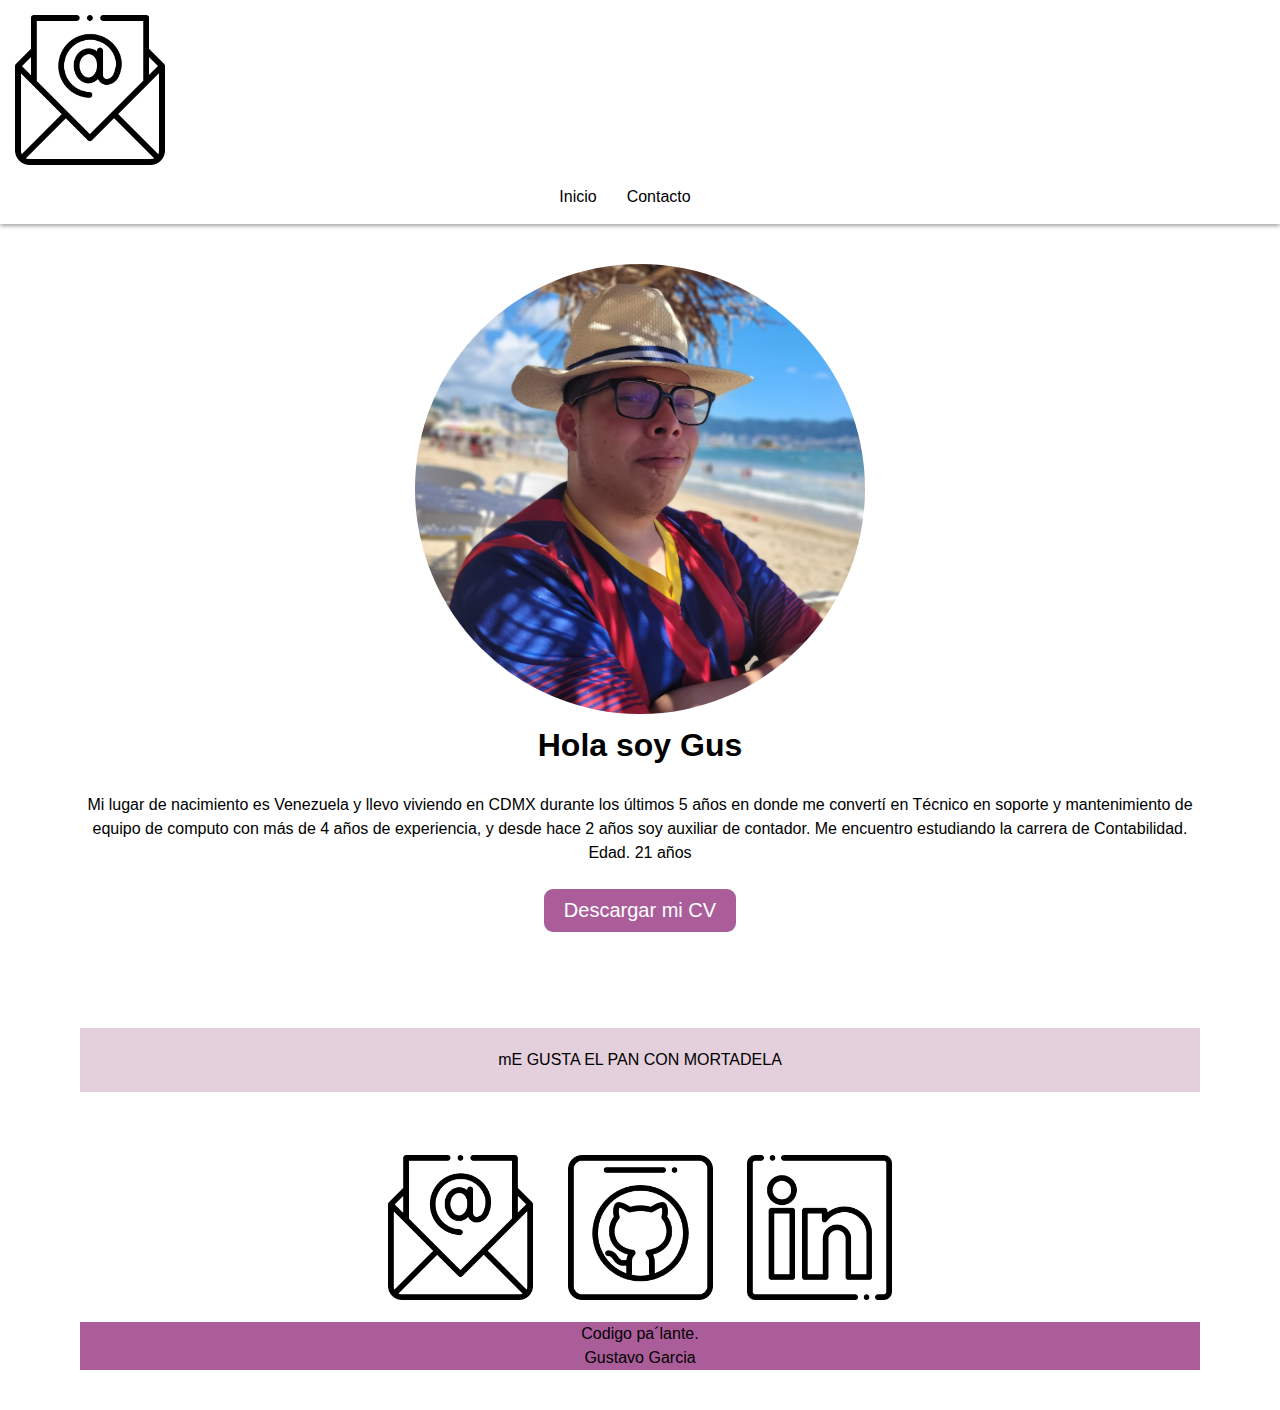
==== index.html @ 8ebb73d3 "mensaje del comit" ====
<!DOCTYPE html>
<html lang="es">
<head>
    <meta charset="UTF-8">
    <meta http-equiv="X-UA-Compatible" content="IE=edge">
    <meta name="viewport" content="width=device-width, initial-scale=1.0">
    <title>Gustavo Gabriel Garcia Gutierrez</title>

    <!-- CSS -->
    <link rel="stylesheet" href="css/styles.css">
    <!-- CSS -->
</head>

<body>
    <header>
        <nav>
        <img src="img/mail.png" alt="xd">
        <ul>
        <li><a href="">Inicio</a></li>
        <li><a href="">Contacto</a> </li>
        </ul>
    </nav>        
</header>

<main>
    <section>
    <img class="Circular"
    src="img/imagen.jpg" alt="No se encuentra la imagen">
<br>

    <h1>Hola soy Gus</h1><br>
    <p>Mi lugar de nacimiento es Venezuela y llevo viviendo en CDMX durante los últimos 5 años en donde me convertí en Técnico en soporte y mantenimiento de equipo de computo con más de 4 años de experiencia, y desde hace 2 años soy auxiliar de contador. Me encuentro estudiando la carrera de Contabilidad.
        Edad. 21 años</p>
    
<br>
    
        <form action="">
            <button type="download">Descargar mi CV</button>
        </form>
        <br><br><br><br>
        <article>
            mE GUSTA EL PAN CON MORTADELA

        </article>
        <br><br>

        <a href="mailto:gusravo26@gmail.com"><img class="Logo"
        src="img/mail.png" alt="No se encuentra"></a>

        <img class="Logo"
        src="img/github.png" alt="No se encuentra">

        <img class="Logo"src="img/linkedin.png" alt="No se encuentra">
    </section>
<footer>

Codigo pa´lante. <br>
Gustavo Garcia


</footer>

</main>


    <!-- La estructura básica y la vinculación con CSS estan listas. A codear! 💪  -->
    <!-- En este archivo escriban su HTML -->

</body>
</html>
---- css/styles.css ----
/* En este archivo escriban su CSS */

/* Fonts */
/* Importar aquí la font */

body{
    font-family: 'Dosis', sans-serif;
    margin: 0;
    line-height: 1.5;
    
}


/* Aquí les dejamos como ayuda este "reset" en el cual ajustamos algunas propiedades
*  cuyos valores asigna por defecto el navegador.
*/

/* Reset */
* {
    box-sizing: border-box;
    margin: 0;
    padding: 0;
    /* Para que el scrolleo en la one page sea suave */
    scroll-behavior: smooth;
}

/* Para quitar los puntos a los items de listas */
ul {
    list-style: none;
}

header{

    background-color: white;
    box-sizing: border-box;
    padding: 15px;
    box-shadow: 0 2px 4px rgb(163, 163, 163);
    }

    header img{
        max-width: 40%;
        height: 150px;
        display: block;
        margin-bottom: 20px;
    }

header ul{
    display: flex;
    flex-direction: row;
    text-align: center;
    justify-content: center;
    list-style: none;
    margin: 0;
    padding: 0;
    }
   
header li{
    margin-right: 30px;
    }

/* Para que los enlaces hereden el color de texto y no tengan subrayado */
a {
    text-decoration: none;
    color: inherit;
}

/* Este max-width es para que el contenido no se "estire" demasiado hacia los costados y
*  el margin: auto; para tenerlo centrado fácilmente ;)
*/
main {
    max-width: 1200px;
    margin: auto;
    justify-content: center;
    align-items: center;
    text-align: center;
    padding: 40px;
}

#{

}
.Circular {
    border-radius: 50%;
    height: 450px;
    width: 450px;
}

button[type="download"]{
    background-color: #ab5d9a ;
    color: white;
    border: none;
    padding: 10px 20px;
    border-radius: 9px;
    font-size: 20px;
    cursor: pointer;
}
button[type="download"]:hover{
   background-color: #ab5d9a;
   border-radius: 12px; 
 }

article{
    background-color: #e4cfdc ;
    box-sizing: border-box;
    padding: 20px; 
   }
.Logo {
    height: 175px;
    width: 175px;
    padding: 15px;


}
   footer{
background-color:  #ab5d9a;
justify-content: center;
text-align: center; 
   }



/* Recomendaciones! 
*  - Comenzar desde lo más general y luego ir hacia lo mas específico, asignando primero
*    "estilos generales". Una buena idea sería comenzar por el <body> ;)
*
*  - Recuerden que queremos evitar "repetir código", en CSS usando la cualidad de la herencia
*    podemos setear ciertas propiedades en un elemento padre y dejar que sean heredadas (por ejemplo: font-size)
*
*  - Nadie sabe todas las propiedades CSS de memoria, si no saben como hacer algo no lo recuerdan, la respuesta
*    pueden encontrarla buscando en la web algo como "CSS como hacer ... " o "propiedad css para hacer ..."
*
*  - Usen mucho las herramientas para desarrolladores del navegador para ir
*    probando el CSS que escriben, resolver dudas y problemas.
*
*  - Paciencia, resiliencia y creatividad! No se desanimen, las primeras experiencias maquetando con HTML y CSS
*    pueden ser frustrantes, pero estas habilidades se van desarrollando con la experiencia, es como aprender
*    un trabajo manual, hacer una artesanía, tocar un instrumento musical... la práctica es todo!
*/
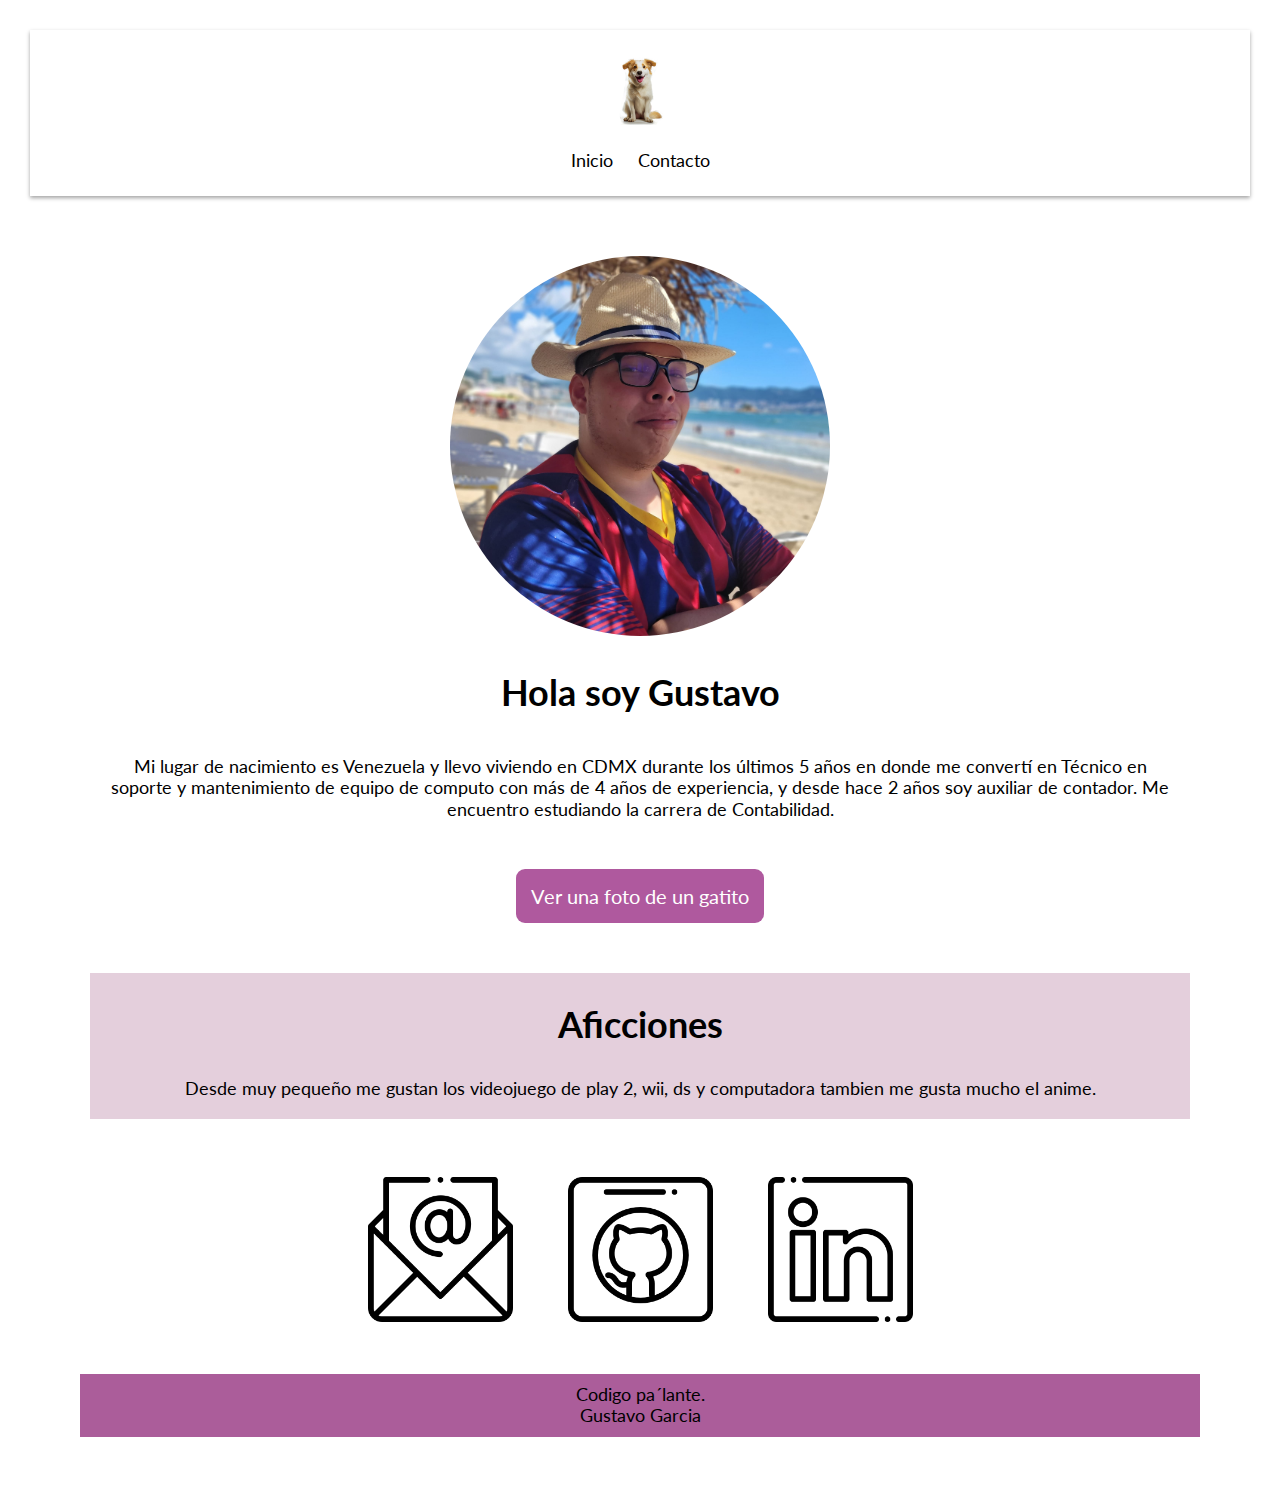
==== commit d7c7be3a: "Actualizacion v1" ====
--- a/index.html
+++ b/index.html
@@ -13,45 +13,53 @@
 
 <body>
     <header>
-        <nav>
-        <img src="img/mail.png" alt="xd">
-        <ul>
-        <li><a href="">Inicio</a></li>
-        <li><a href="">Contacto</a> </li>
-        </ul>
-    </nav>        
+        <img 
+        src="img/perro.png" alt="xd"><br>
+        
+        <nav>  
+        <a href="#Soy gus">Inicio</a>
+        <a href="#Contacto">Contacto</a> 
+    </nav>  
+           
 </header>
 
 <main>
     <section>
     <img class="Circular"
     src="img/imagen.jpg" alt="No se encuentra la imagen">
+   
 <br>
 
-    <h1>Hola soy Gus</h1><br>
+<div id="Soy gus">
+    <h1>Hola soy Gustavo </h1><br>
     <p>Mi lugar de nacimiento es Venezuela y llevo viviendo en CDMX durante los últimos 5 años en donde me convertí en Técnico en soporte y mantenimiento de equipo de computo con más de 4 años de experiencia, y desde hace 2 años soy auxiliar de contador. Me encuentro estudiando la carrera de Contabilidad.
-        Edad. 21 años</p>
+    </p></div>
     
-<br>
+<br><br>
     
-        <form action="">
-            <button type="download">Descargar mi CV</button>
-        </form>
+
+ <a class="Descarga"
+   href="https://www.mediafire.com/view/siqb8j37e2kr9wb/gatito.jpg/file">Ver una foto de un gatito</a>
+        
         <br><br><br><br>
-        <article>
-            mE GUSTA EL PAN CON MORTADELA
+        
+            <article id="Contacto">
+           <h1>Aficciones</h1><br>
+           Desde muy pequeño me gustan los videojuego de play 2, wii, ds y computadora tambien me gusta mucho el anime. 
 
         </article>
         <br><br>
 
-        <a href="mailto:gusravo26@gmail.com"><img class="Logo"
+        <a href="mailto:gusravo26@gmail.com"><img class="Logos"
         src="img/mail.png" alt="No se encuentra"></a>
 
-        <img class="Logo"
-        src="img/github.png" alt="No se encuentra">
+        <a href="https://github.com/mrcodigo24/mi-proyecto"><img class="Logos"
+            src="img/github.png" alt="No se encuentra"></a>
 
-        <img class="Logo"src="img/linkedin.png" alt="No se encuentra">
-    </section>
+        <a href="https://www.linkedin.com/in/gustavo-garcia-4ba86413b/"><img class="Logos"
+            src="img/linkedin.png" alt="No se encuentra"></a>
+    </section><br>
+
 <footer>
 
 Codigo pa´lante. <br>
--- a/css/styles.css
+++ b/css/styles.css
@@ -1,12 +1,16 @@
 /* En este archivo escriban su CSS */
+
+@import url('https://fonts.googleapis.com/css2?family=Lato:wght@400;700&display=swap');
 
 /* Fonts */
 /* Importar aquí la font */
 
 body{
-    font-family: 'Dosis', sans-serif;
+    font-family: 'Lato', sans-serif;
     margin: 0;
-    line-height: 1.5;
+    line-height: 1.2;
+    font-size: 18px;
+    padding: 20px;
     
 }
 
@@ -19,7 +23,7 @@
 * {
     box-sizing: border-box;
     margin: 0;
-    padding: 0;
+    padding: 10px;
     /* Para que el scrolleo en la one page sea suave */
     scroll-behavior: smooth;
 }
@@ -30,18 +34,21 @@
 }
 
 header{
-
+    size: 90px;
     background-color: white;
     box-sizing: border-box;
     padding: 15px;
     box-shadow: 0 2px 4px rgb(163, 163, 163);
+    text-align: center;
+    align-items: center;
     }
 
-    header img{
-        max-width: 40%;
-        height: 150px;
-        display: block;
-        margin-bottom: 20px;
+header img{
+
+    height: 90px;
+  text-align: left;
+  align-items: left;
+  justify-content: left;
     }
 
 header ul{
@@ -58,6 +65,8 @@
     margin-right: 30px;
     }
 
+
+    
 /* Para que los enlaces hereden el color de texto y no tengan subrayado */
 a {
     text-decoration: none;
@@ -76,26 +85,27 @@
     padding: 40px;
 }
 
-#{
+h1 {
+    font-size: 36px;
+}
 
-}
 .Circular {
     border-radius: 50%;
-    height: 450px;
-    width: 450px;
+    height: 400px;
+    width: 400px;
 }
-
-button[type="download"]{
-    background-color: #ab5d9a ;
+.Descarga {
+    background-color: #af599e ;
     color: white;
     border: none;
-    padding: 10px 20px;
+    padding: 15px;
     border-radius: 9px;
     font-size: 20px;
     cursor: pointer;
 }
+
 button[type="download"]:hover{
-   background-color: #ab5d9a;
+   background-color: #af599e;
    border-radius: 12px; 
  }
 
@@ -104,13 +114,13 @@
     box-sizing: border-box;
     padding: 20px; 
    }
-.Logo {
+
+.Logos {
     height: 175px;
     width: 175px;
     padding: 15px;
+}
 
-
-}
    footer{
 background-color:  #ab5d9a;
 justify-content: center;
